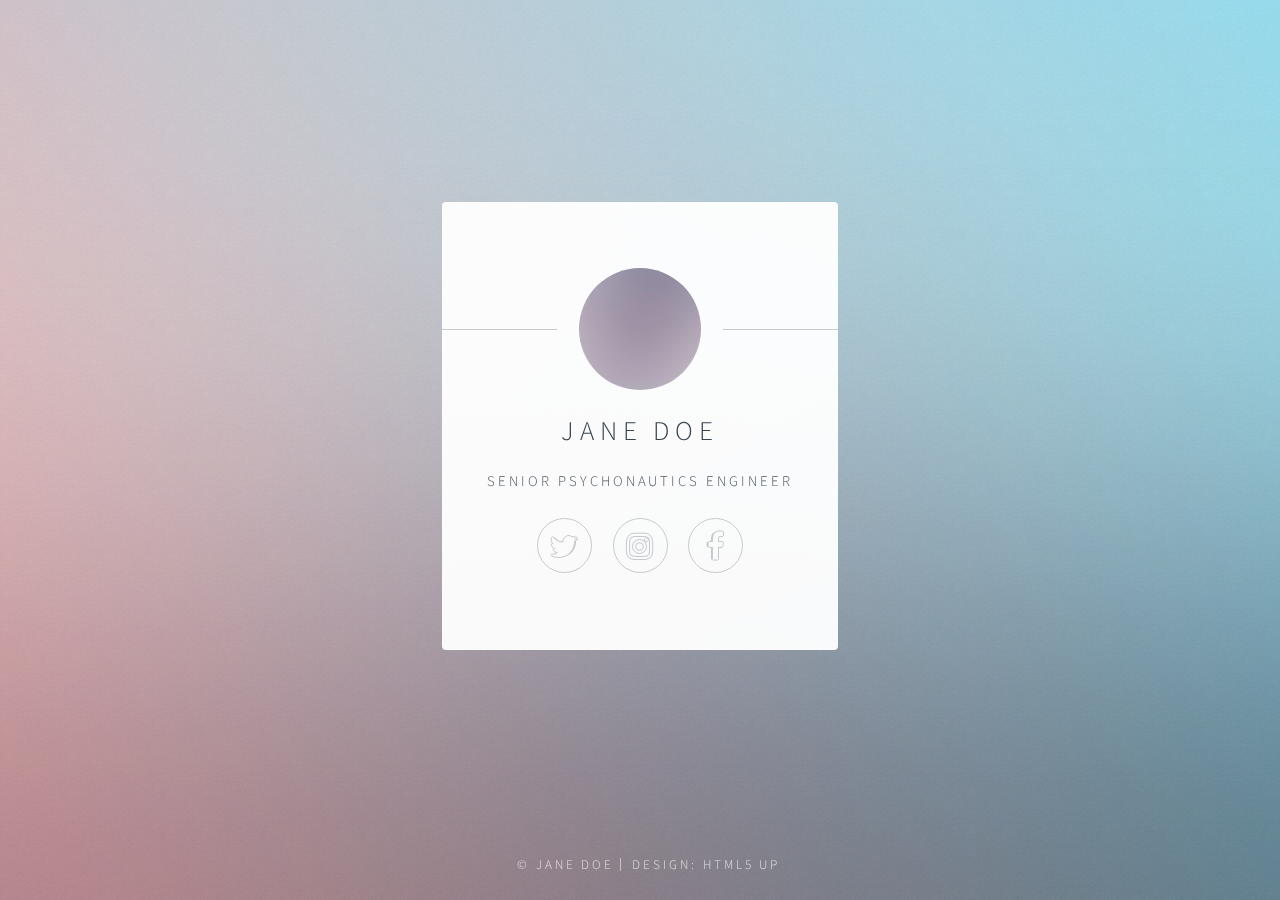
==== index.html @ 3c6aad6d "harry potter assets and webSites" ====
<!DOCTYPE HTML>
<!--
	Identity by HTML5 UP
	html5up.net | @ajlkn
	Free for personal and commercial use under the CCA 3.0 license (html5up.net/license)
-->
<html>
	<head>
		<title>Identity by HTML5 UP</title>
		<meta charset="utf-8" />
		<meta name="viewport" content="width=device-width, initial-scale=1" />
		<!--[if lte IE 8]><script src="assets/js/html5shiv.js"></script><![endif]-->
		<link rel="stylesheet" href="assets/css/main.css" />
		<!--[if lte IE 9]><link rel="stylesheet" href="assets/css/ie9.css" /><![endif]-->
		<!--[if lte IE 8]><link rel="stylesheet" href="assets/css/ie8.css" /><![endif]-->
		<noscript><link rel="stylesheet" href="assets/css/noscript.css" /></noscript>
	</head>
	<body class="is-loading">

		<!-- Wrapper -->
			<div id="wrapper">

				<!-- Main -->
					<section id="main">
						<header>
							<span class="avatar"><img src="images/avatar.jpg" alt="" /></span>
							<h1>Jane Doe</h1>
							<p>Senior Psychonautics Engineer</p>
						</header>
						<!--
						<hr />
						<h2>Extra Stuff!</h2>
						<form method="post" action="#">
							<div class="field">
								<input type="text" name="name" id="name" placeholder="Name" />
							</div>
							<div class="field">
								<input type="email" name="email" id="email" placeholder="Email" />
							</div>
							<div class="field">
								<div class="select-wrapper">
									<select name="department" id="department">
										<option value="">Department</option>
										<option value="sales">Sales</option>
										<option value="tech">Tech Support</option>
										<option value="null">/dev/null</option>
									</select>
								</div>
							</div>
							<div class="field">
								<textarea name="message" id="message" placeholder="Message" rows="4"></textarea>
							</div>
							<div class="field">
								<input type="checkbox" id="human" name="human" /><label for="human">I'm a human</label>
							</div>
							<div class="field">
								<label>But are you a robot?</label>
								<input type="radio" id="robot_yes" name="robot" /><label for="robot_yes">Yes</label>
								<input type="radio" id="robot_no" name="robot" /><label for="robot_no">No</label>
							</div>
							<ul class="actions">
								<li><a href="#" class="button">Get Started</a></li>
							</ul>
						</form>
						<hr />
						-->
						<footer>
							<ul class="icons">
								<li><a href="#" class="fa-twitter">Twitter</a></li>
								<li><a href="#" class="fa-instagram">Instagram</a></li>
								<li><a href="#" class="fa-facebook">Facebook</a></li>
							</ul>
						</footer>
					</section>

				<!-- Footer -->
					<footer id="footer">
						<ul class="copyright">
							<li>&copy; Jane Doe</li><li>Design: <a href="http://html5up.net">HTML5 UP</a></li>
						</ul>
					</footer>

			</div>

		<!-- Scripts -->
			<!--[if lte IE 8]><script src="assets/js/respond.min.js"></script><![endif]-->
			<script>
				if ('addEventListener' in window) {
					window.addEventListener('load', function() { document.body.className = document.body.className.replace(/\bis-loading\b/, ''); });
					document.body.className += (navigator.userAgent.match(/(MSIE|rv:11\.0)/) ? ' is-ie' : '');
				}
			</script>

	</body>
</html>
---- assets/css/main.css ----
@charset "UTF-8";
@import url(font-awesome.min.css);
@import url("http://fonts.googleapis.com/css?family=Source+Sans+Pro:300");

/*
	Identity by HTML5 UP
	html5up.net | @ajlkn
	Free for personal and commercial use under the CCA 3.0 license (html5up.net/license)
*/

/* Reset */

	html, body, div, span, applet, object, iframe, h1, h2, h3, h4, h5, h6, p, blockquote, pre, a, abbr, acronym, address, big, cite, code, del, dfn, em, img, ins, kbd, q, s, samp, small, strike, strong, sub, sup, tt, var, b, u, i, center, dl, dt, dd, ol, ul, li, fieldset, form, label, legend, table, caption, tbody, tfoot, thead, tr, th, td, article, aside, canvas, details, embed, figure, figcaption, footer, header, hgroup, menu, nav, output, ruby, section, summary, time, mark, audio, video {
		margin: 0;
		padding: 0;
		border: 0;
		font-size: 100%;
		font: inherit;
		vertical-align: baseline;
	}

	article, aside, details, figcaption, figure, footer, header, hgroup, menu, nav, section {
		display: block;
	}

	body {
		line-height: 1;
	}

	ol, ul {
		list-style: none;
	}

	blockquote, q {
		quotes: none;
	}

	blockquote:before, blockquote:after, q:before, q:after {
		content: '';
		content: none;
	}

	table {
		border-collapse: collapse;
		border-spacing: 0;
	}

	body {
		-webkit-text-size-adjust: none;
	}

/* Box Model */

	*, *:before, *:after {
		-moz-box-sizing: border-box;
		-webkit-box-sizing: border-box;
		box-sizing: border-box;
	}

/* Basic */

	@media screen and (max-width: 480px) {

		html, body {
			min-width: 320px;
		}

	}

	body.is-loading *, body.is-loading *:before, body.is-loading *:after {
		-moz-animation: none !important;
		-webkit-animation: none !important;
		-ms-animation: none !important;
		animation: none !important;
		-moz-transition: none !important;
		-webkit-transition: none !important;
		-ms-transition: none !important;
		transition: none !important;
	}

	html {
		height: 100%;
	}

	body {
		height: 100%;
		background-color: #ffffff;
		background-image: url("images/overlay.png"), -moz-linear-gradient(60deg, rgba(255, 165, 150, 0.5) 5%, rgba(0, 228, 255, 0.35)), url("../../images/bg.jpg");
		background-image: url("images/overlay.png"), -webkit-linear-gradient(60deg, rgba(255, 165, 150, 0.5) 5%, rgba(0, 228, 255, 0.35)), url("../../images/bg.jpg");
		background-image: url("images/overlay.png"), -ms-linear-gradient(60deg, rgba(255, 165, 150, 0.5) 5%, rgba(0, 228, 255, 0.35)), url("../../images/bg.jpg");
		background-image: url("images/overlay.png"), linear-gradient(60deg, rgba(255, 165, 150, 0.5) 5%, rgba(0, 228, 255, 0.35)), url("../../images/bg.jpg");
		background-repeat: repeat,			no-repeat,			no-repeat;
		background-size: 100px 100px, cover,				cover;
		background-position: top left,		center center,		bottom center;
		background-attachment: fixed,			fixed,				fixed;
	}

		body:after {
			content: '';
			display: block;
			position: fixed;
			top: 0;
			left: 0;
			width: 100%;
			height: inherit;
			opacity: 0;
			z-index: 1;
			background-color: #ffffff;
			background-image: url("images/overlay.png"), -moz-linear-gradient(60deg, rgba(255, 165, 150, 0.5) 5%, rgba(0, 228, 255, 0.35));
			background-image: url("images/overlay.png"), -webkit-linear-gradient(60deg, rgba(255, 165, 150, 0.5) 5%, rgba(0, 228, 255, 0.35));
			background-image: url("images/overlay.png"), -ms-linear-gradient(60deg, rgba(255, 165, 150, 0.5) 5%, rgba(0, 228, 255, 0.35));
			background-image: url("images/overlay.png"), linear-gradient(60deg, rgba(255, 165, 150, 0.5) 5%, rgba(0, 228, 255, 0.35));
			background-repeat: repeat,			no-repeat;
			background-size: 100px 100px, cover;
			background-position: top left,		center center;
			-moz-transition: opacity 1.75s ease-out;
			-webkit-transition: opacity 1.75s ease-out;
			-ms-transition: opacity 1.75s ease-out;
			transition: opacity 1.75s ease-out;
		}

		body.is-loading:after {
			opacity: 1;
		}

/* Type */

	body, input, select, textarea {
		color: #414f57;
		font-family: "Source Sans Pro", Helvetica, sans-serif;
		font-size: 14pt;
		font-weight: 300;
		line-height: 2;
		letter-spacing: 0.2em;
		text-transform: uppercase;
	}

		@media screen and (max-width: 1680px) {

			body, input, select, textarea {
				font-size: 11pt;
			}

		}

		@media screen and (max-width: 480px) {

			body, input, select, textarea {
				font-size: 10pt;
				line-height: 1.75;
			}

		}

	a {
		-moz-transition: color 0.2s ease, border-color 0.2s ease;
		-webkit-transition: color 0.2s ease, border-color 0.2s ease;
		-ms-transition: color 0.2s ease, border-color 0.2s ease;
		transition: color 0.2s ease, border-color 0.2s ease;
		color: inherit;
		text-decoration: none;
	}

		a:before {
			-moz-transition: color 0.2s ease, text-shadow 0.2s ease;
			-webkit-transition: color 0.2s ease, text-shadow 0.2s ease;
			-ms-transition: color 0.2s ease, text-shadow 0.2s ease;
			transition: color 0.2s ease, text-shadow 0.2s ease;
		}

		a:hover {
			color: #ff7496;
		}

	strong, b {
		color: #313f47;
	}

	em, i {
		font-style: italic;
	}

	p {
		margin: 0 0 1.5em 0;
	}

	h1, h2, h3, h4, h5, h6 {
		color: #313f47;
		line-height: 1.5;
		margin: 0 0 0.75em 0;
	}

		h1 a, h2 a, h3 a, h4 a, h5 a, h6 a {
			color: inherit;
			text-decoration: none;
		}

	h1 {
		font-size: 1.85em;
		letter-spacing: 0.22em;
		margin: 0 0 0.525em 0;
	}

	h2 {
		font-size: 1.25em;
	}

	h3 {
		font-size: 1em;
	}

	h4 {
		font-size: 1em;
	}

	h5 {
		font-size: 1em;
	}

	h6 {
		font-size: 1em;
	}

	@media screen and (max-width: 480px) {

		h1 {
			font-size: 1.65em;
		}

	}

	sub {
		font-size: 0.8em;
		position: relative;
		top: 0.5em;
	}

	sup {
		font-size: 0.8em;
		position: relative;
		top: -0.5em;
	}

	hr {
		border: 0;
		border-bottom: solid 1px #c8cccf;
		margin: 3em 0;
	}

/* Form */

	form {
		margin: 0 0 1.5em 0;
	}

		form > .field {
			margin: 0 0 1.5em 0;
		}

			form > .field > :last-child {
				margin-bottom: 0;
			}

	label {
		color: #313f47;
		display: block;
		font-size: 0.9em;
		margin: 0 0 0.75em 0;
	}

	input[type="text"],
	input[type="password"],
	input[type="email"],
	input[type="tel"],
	select,
	textarea {
		-moz-appearance: none;
		-webkit-appearance: none;
		-ms-appearance: none;
		appearance: none;
		border-radius: 4px;
		border: solid 1px #c8cccf;
		color: inherit;
		display: block;
		outline: 0;
		padding: 0 1em;
		text-decoration: none;
		width: 100%;
	}

		input[type="text"]:invalid,
		input[type="password"]:invalid,
		input[type="email"]:invalid,
		input[type="tel"]:invalid,
		select:invalid,
		textarea:invalid {
			box-shadow: none;
		}

		input[type="text"]:focus,
		input[type="password"]:focus,
		input[type="email"]:focus,
		input[type="tel"]:focus,
		select:focus,
		textarea:focus {
			border-color: #ff7496;
		}

	.select-wrapper {
		text-decoration: none;
		display: block;
		position: relative;
	}

		.select-wrapper:before {
			content: "";
			-moz-osx-font-smoothing: grayscale;
			-webkit-font-smoothing: antialiased;
			font-family: FontAwesome;
			font-style: normal;
			font-weight: normal;
			text-transform: none !important;
		}

		.select-wrapper:before {
			color: #c8cccf;
			display: block;
			height: 2.75em;
			line-height: 2.75em;
			pointer-events: none;
			position: absolute;
			right: 0;
			text-align: center;
			top: 0;
			width: 2.75em;
		}

		.select-wrapper select::-ms-expand {
			display: none;
		}

	input[type="text"],
	input[type="password"],
	input[type="email"],
	select {
		height: 2.75em;
	}

	textarea {
		padding: 0.75em 1em;
	}

	input[type="checkbox"],
	input[type="radio"] {
		-moz-appearance: none;
		-webkit-appearance: none;
		-ms-appearance: none;
		appearance: none;
		display: block;
		float: left;
		margin-right: -2em;
		opacity: 0;
		width: 1em;
		z-index: -1;
	}

		input[type="checkbox"] + label,
		input[type="radio"] + label {
			text-decoration: none;
			color: #414f57;
			cursor: pointer;
			display: inline-block;
			font-size: 1em;
			font-weight: 300;
			padding-left: 2.4em;
			padding-right: 0.75em;
			position: relative;
		}

			input[type="checkbox"] + label:before,
			input[type="radio"] + label:before {
				-moz-osx-font-smoothing: grayscale;
				-webkit-font-smoothing: antialiased;
				font-family: FontAwesome;
				font-style: normal;
				font-weight: normal;
				text-transform: none !important;
			}

			input[type="checkbox"] + label:before,
			input[type="radio"] + label:before {
				border-radius: 4px;
				border: solid 1px #c8cccf;
				content: '';
				display: inline-block;
				height: 1.65em;
				left: 0;
				line-height: 1.58125em;
				position: absolute;
				text-align: center;
				top: 0.15em;
				width: 1.65em;
			}

		input[type="checkbox"]:checked + label:before,
		input[type="radio"]:checked + label:before {
			color: #ff7496;
			content: '\f00c';
		}

		input[type="checkbox"]:focus + label:before,
		input[type="radio"]:focus + label:before {
			border-color: #ff7496;
		}

	input[type="checkbox"] + label:before {
		border-radius: 4px;
	}

	input[type="radio"] + label:before {
		border-radius: 100%;
	}

	::-webkit-input-placeholder {
		color: #616f77 !important;
		opacity: 1.0;
	}

	:-moz-placeholder {
		color: #616f77 !important;
		opacity: 1.0;
	}

	::-moz-placeholder {
		color: #616f77 !important;
		opacity: 1.0;
	}

	:-ms-input-placeholder {
		color: #616f77 !important;
		opacity: 1.0;
	}

	.formerize-placeholder {
		color: #616f77 !important;
		opacity: 1.0;
	}

/* Icon */

	.icon {
		text-decoration: none;
		position: relative;
		border-bottom: none;
	}

		.icon:before {
			-moz-osx-font-smoothing: grayscale;
			-webkit-font-smoothing: antialiased;
			font-family: FontAwesome;
			font-style: normal;
			font-weight: normal;
			text-transform: none !important;
		}

		.icon > .label {
			display: none;
		}

/* List */

	ol {
		list-style: decimal;
		margin: 0 0 1.5em 0;
		padding-left: 1.25em;
	}

		ol li {
			padding-left: 0.25em;
		}

	ul {
		list-style: disc;
		margin: 0 0 1.5em 0;
		padding-left: 1em;
	}

		ul li {
			padding-left: 0.5em;
		}

		ul.alt {
			list-style: none;
			padding-left: 0;
		}

			ul.alt li {
				border-top: solid 1px #c8cccf;
				padding: 0.5em 0;
			}

				ul.alt li:first-child {
					border-top: 0;
					padding-top: 0;
				}

		ul.icons {
			cursor: default;
			list-style: none;
			padding-left: 0;
			margin-top: -0.675em;
		}

			ul.icons li {
				display: inline-block;
				padding: 0.675em 0.5em;
			}

				ul.icons li a {
					text-decoration: none;
					position: relative;
					display: block;
					width: 3.75em;
					height: 3.75em;
					border-radius: 100%;
					border: solid 1px #c8cccf;
					line-height: 3.75em;
					overflow: hidden;
					text-align: center;
					text-indent: 3.75em;
					white-space: nowrap;
				}

					ul.icons li a:before {
						-moz-osx-font-smoothing: grayscale;
						-webkit-font-smoothing: antialiased;
						font-family: FontAwesome;
						font-style: normal;
						font-weight: normal;
						text-transform: none !important;
					}

					ul.icons li a:before {
						color: #ffffff;
						text-shadow: 1.25px 0px 0px #c8cccf, -1.25px 0px 0px #c8cccf, 0px 1.25px 0px #c8cccf, 0px -1.25px 0px #c8cccf;
					}

					ul.icons li a:hover:before {
						text-shadow: 1.25px 0px 0px #ff7496, -1.25px 0px 0px #ff7496, 0px 1.25px 0px #ff7496, 0px -1.25px 0px #ff7496;
					}

					ul.icons li a:before {
						position: absolute;
						top: 0;
						left: 0;
						width: inherit;
						height: inherit;
						font-size: 1.85rem;
						line-height: inherit;
						text-align: center;
						text-indent: 0;
					}

					ul.icons li a:hover {
						border-color: #ff7496;
					}

			@media screen and (max-width: 480px) {

				ul.icons li a:before {
					font-size: 1.5rem;
				}

			}

		ul.actions {
			cursor: default;
			list-style: none;
			padding-left: 0;
		}

			ul.actions li {
				display: inline-block;
				padding: 0 0.75em 0 0;
				vertical-align: middle;
			}

				ul.actions li:last-child {
					padding-right: 0;
				}

	dl {
		margin: 0 0 1.5em 0;
	}

		dl dt {
			display: block;
			margin: 0 0 0.75em 0;
		}

		dl dd {
			margin-left: 1.5em;
		}

/* Button */

	input[type="submit"],
	input[type="reset"],
	input[type="button"],
	button,
	.button {
		-moz-appearance: none;
		-webkit-appearance: none;
		-ms-appearance: none;
		appearance: none;
		-moz-transition: background-color 0.2s ease-in-out, border-color 0.2s ease-in-out, color 0.2s ease-in-out;
		-webkit-transition: background-color 0.2s ease-in-out, border-color 0.2s ease-in-out, color 0.2s ease-in-out;
		-ms-transition: background-color 0.2s ease-in-out, border-color 0.2s ease-in-out, color 0.2s ease-in-out;
		transition: background-color 0.2s ease-in-out, border-color 0.2s ease-in-out, color 0.2s ease-in-out;
		display: inline-block;
		height: 2.75em;
		line-height: 2.75em;
		padding: 0 1.5em;
		background-color: transparent;
		border-radius: 4px;
		border: solid 1px #c8cccf;
		color: #414f57 !important;
		cursor: pointer;
		text-align: center;
		text-decoration: none;
		white-space: nowrap;
	}

		input[type="submit"]:hover,
		input[type="reset"]:hover,
		input[type="button"]:hover,
		button:hover,
		.button:hover {
			border-color: #ff7496;
			color: #ff7496 !important;
		}

		input[type="submit"].icon,
		input[type="reset"].icon,
		input[type="button"].icon,
		button.icon,
		.button.icon {
			padding-left: 1.35em;
		}

			input[type="submit"].icon:before,
			input[type="reset"].icon:before,
			input[type="button"].icon:before,
			button.icon:before,
			.button.icon:before {
				margin-right: 0.5em;
			}

		input[type="submit"].fit,
		input[type="reset"].fit,
		input[type="button"].fit,
		button.fit,
		.button.fit {
			display: block;
			width: 100%;
			margin: 0 0 0.75em 0;
		}

		input[type="submit"].small,
		input[type="reset"].small,
		input[type="button"].small,
		button.small,
		.button.small {
			font-size: 0.8em;
		}

		input[type="submit"].big,
		input[type="reset"].big,
		input[type="button"].big,
		button.big,
		.button.big {
			font-size: 1.35em;
		}

		input[type="submit"].disabled, input[type="submit"]:disabled,
		input[type="reset"].disabled,
		input[type="reset"]:disabled,
		input[type="button"].disabled,
		input[type="button"]:disabled,
		button.disabled,
		button:disabled,
		.button.disabled,
		.button:disabled {
			-moz-pointer-events: none;
			-webkit-pointer-events: none;
			-ms-pointer-events: none;
			pointer-events: none;
			opacity: 0.5;
		}

/* Main */

	#main {
		position: relative;
		max-width: 100%;
		min-width: 27em;
		padding: 4.5em 3em 3em 3em ;
		background: #ffffff;
		border-radius: 4px;
		cursor: default;
		opacity: 0.95;
		text-align: center;
		-moz-transform-origin: 50% 50%;
		-webkit-transform-origin: 50% 50%;
		-ms-transform-origin: 50% 50%;
		transform-origin: 50% 50%;
		-moz-transform: rotateX(0deg);
		-webkit-transform: rotateX(0deg);
		-ms-transform: rotateX(0deg);
		transform: rotateX(0deg);
		-moz-transition: opacity 1s ease, -moz-transform 1s ease;
		-webkit-transition: opacity 1s ease, -webkit-transform 1s ease;
		-ms-transition: opacity 1s ease, -ms-transform 1s ease;
		transition: opacity 1s ease, transform 1s ease;
	}

		#main .avatar {
			position: relative;
			display: block;
			margin-bottom: 1.5em;
		}

			#main .avatar img {
				display: block;
				margin: 0 auto;
				border-radius: 100%;
				box-shadow: 0 0 0 1.5em #ffffff;
			}

			#main .avatar:before {
				content: '';
				display: block;
				position: absolute;
				top: 50%;
				left: -3em;
				width: calc(100% + 6em);
				height: 1px;
				z-index: -1;
				background: #c8cccf;
			}

		@media screen and (max-width: 480px) {

			#main {
				min-width: 0;
				width: 100%;
				padding: 4em 2em 2.5em 2em ;
			}

				#main .avatar:before {
					left: -2em;
					width: calc(100% + 4em);
				}

		}

		body.is-loading #main {
			opacity: 0;
			-moz-transform: rotateX(15deg);
			-webkit-transform: rotateX(15deg);
			-ms-transform: rotateX(15deg);
			transform: rotateX(15deg);
		}

/* Footer */

	#footer {
		-moz-align-self: -moz-flex-end;
		-webkit-align-self: -webkit-flex-end;
		-ms-align-self: -ms-flex-end;
		align-self: flex-end;
		width: 100%;
		padding: 1.5em 0 0 0;
		color: rgba(255, 255, 255, 0.75);
		cursor: default;
		text-align: center;
	}

		#footer .copyright {
			margin: 0;
			padding: 0;
			font-size: 0.9em;
			list-style: none;
		}

			#footer .copyright li {
				display: inline-block;
				margin: 0 0 0 0.45em;
				padding: 0 0 0 0.85em;
				border-left: solid 1px rgba(255, 255, 255, 0.5);
				line-height: 1;
			}

				#footer .copyright li:first-child {
					border-left: 0;
				}

/* Wrapper */

	#wrapper {
		display: -moz-flex;
		display: -webkit-flex;
		display: -ms-flex;
		display: flex;
		-moz-align-items: center;
		-webkit-align-items: center;
		-ms-align-items: center;
		align-items: center;
		-moz-justify-content: space-between;
		-webkit-justify-content: space-between;
		-ms-justify-content: space-between;
		justify-content: space-between;
		-moz-flex-direction: column;
		-webkit-flex-direction: column;
		-ms-flex-direction: column;
		flex-direction: column;
		-moz-perspective: 1000px;
		-webkit-perspective: 1000px;
		-ms-perspective: 1000px;
		perspective: 1000px;
		position: relative;
		min-height: 100%;
		padding: 1.5em;
		z-index: 2;
	}

		#wrapper > * {
			z-index: 1;
		}

		#wrapper:before {
			content: '';
			display: block;
		}

		@media screen and (max-width: 360px) {

			#wrapper {
				padding: 0.75em;
			}

		}

		body.is-ie #wrapper {
			height: 100%;
		}
---- assets/css/ie9.css ----
/*
	Identity by HTML5 UP
	html5up.net | @ajlkn
	Free for personal and commercial use under the CCA 3.0 license (html5up.net/license)
*/

/* Basic */

	body {
		background-image: url("../../images/bg.jpg");
		background-repeat: no-repeat;
		background-size: cover;
		background-position: bottom center;
		background-attachment: fixed;
	}

		body:after {
			display: none;
		}

/* List */

	ul.icons li a:before {
		color: #c8cccf;
	}

	ul.icons li a:hover:before {
		color: #ff7496;
	}

/* Wrapper */

	#wrapper {
		text-align: center;
	}

/* Main */

	#main {
		display: inline-block;
	}
---- assets/css/ie8.css ----
/*
	Identity by HTML5 UP
	html5up.net | @ajlkn
	Free for personal and commercial use under the CCA 3.0 license (html5up.net/license)
*/

/* List */

	ul.icons li a {
		-ms-behavior: url("assets/js/PIE.htc");
	}

		ul.icons li a:before {
			text-align: center;
			font-size: 26px;
		}

/* Main */

	#main {
		-ms-behavior: url("assets/js/PIE.htc");
	}

		#main .avatar img {
			-ms-behavior: url("assets/js/PIE.htc");
		}

/* Footer */

	#footer {
		color: #fff;
	}

		#footer .copyright li {
			border-left: solid 1px #fff;
		}
---- assets/css/noscript.css ----
/*
	Identity by HTML5 UP
	html5up.net | @ajlkn
	Free for personal and commercial use under the CCA 3.0 license (html5up.net/license)
*/

/* Basic */

	body:after {
		display: none;
	}

/* Main */

	#main {
		-moz-transform: none !important;
		-webkit-transform: none !important;
		-ms-transform: none !important;
		transform: none !important;
		opacity: 1 !important;
	}
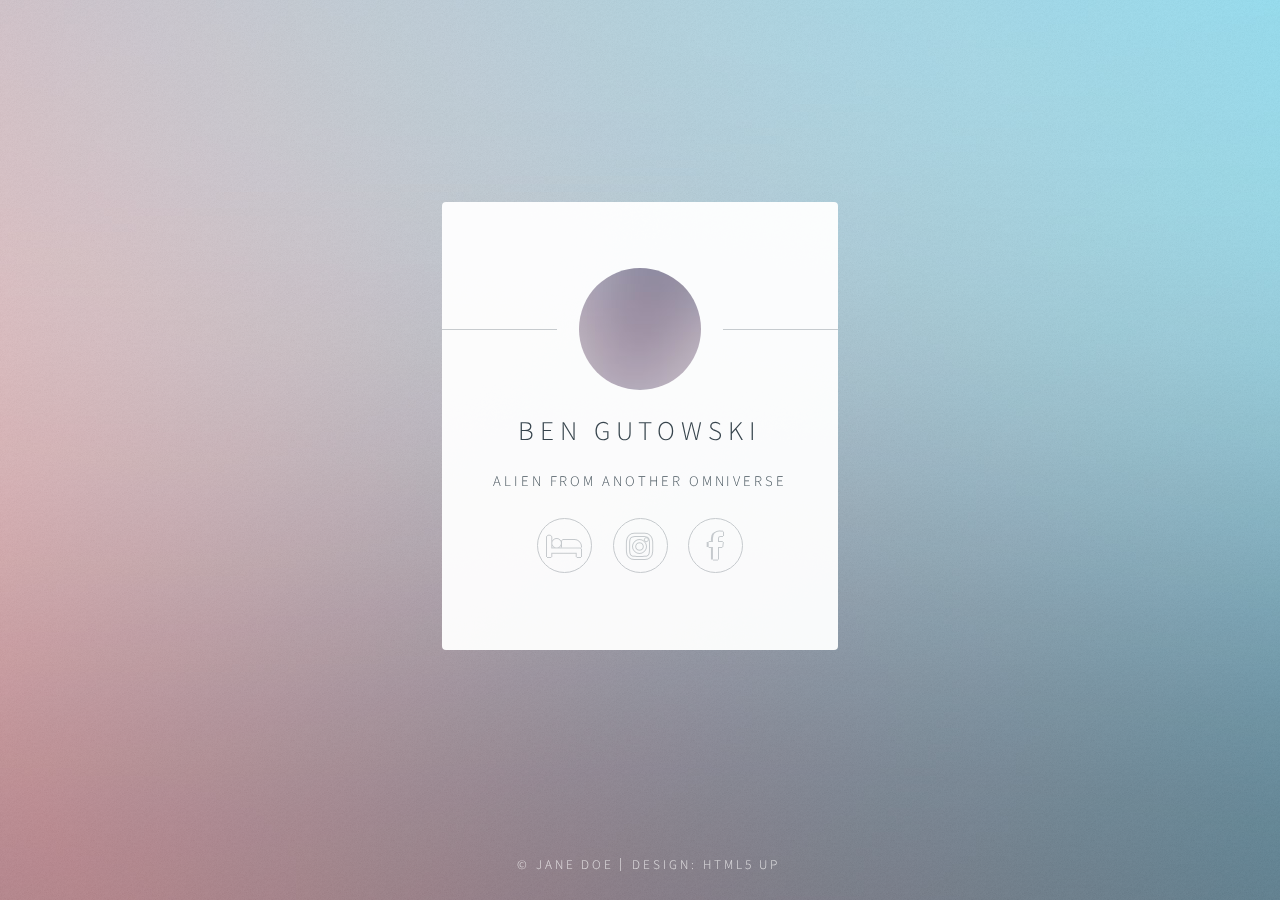
==== commit b588fe15: "icon" ====
--- a/index.html
+++ b/index.html
@@ -6,7 +6,7 @@
 -->
 <html>
 	<head>
-		<title>Identity by HTML5 UP</title>
+		<title>Ben's crazy fun awesome website</title>
 		<meta charset="utf-8" />
 		<meta name="viewport" content="width=device-width, initial-scale=1" />
 		<!--[if lte IE 8]><script src="assets/js/html5shiv.js"></script><![endif]-->
@@ -24,8 +24,8 @@
 					<section id="main">
 						<header>
 							<span class="avatar"><img src="images/avatar.jpg" alt="" /></span>
-							<h1>Jane Doe</h1>
-							<p>Senior Psychonautics Engineer</p>
+							<h1>Ben Gutowski</h1>
+							<p>alien from another omniverse</p>
 						</header>
 						<!--
 						<hr />
@@ -66,7 +66,7 @@
 						-->
 						<footer>
 							<ul class="icons">
-								<li><a href="#" class="fa-twitter">Twitter</a></li>
+								<li><a href="#" class="fa-bed">bed</a></li>
 								<li><a href="#" class="fa-instagram">Instagram</a></li>
 								<li><a href="#" class="fa-facebook">Facebook</a></li>
 							</ul>
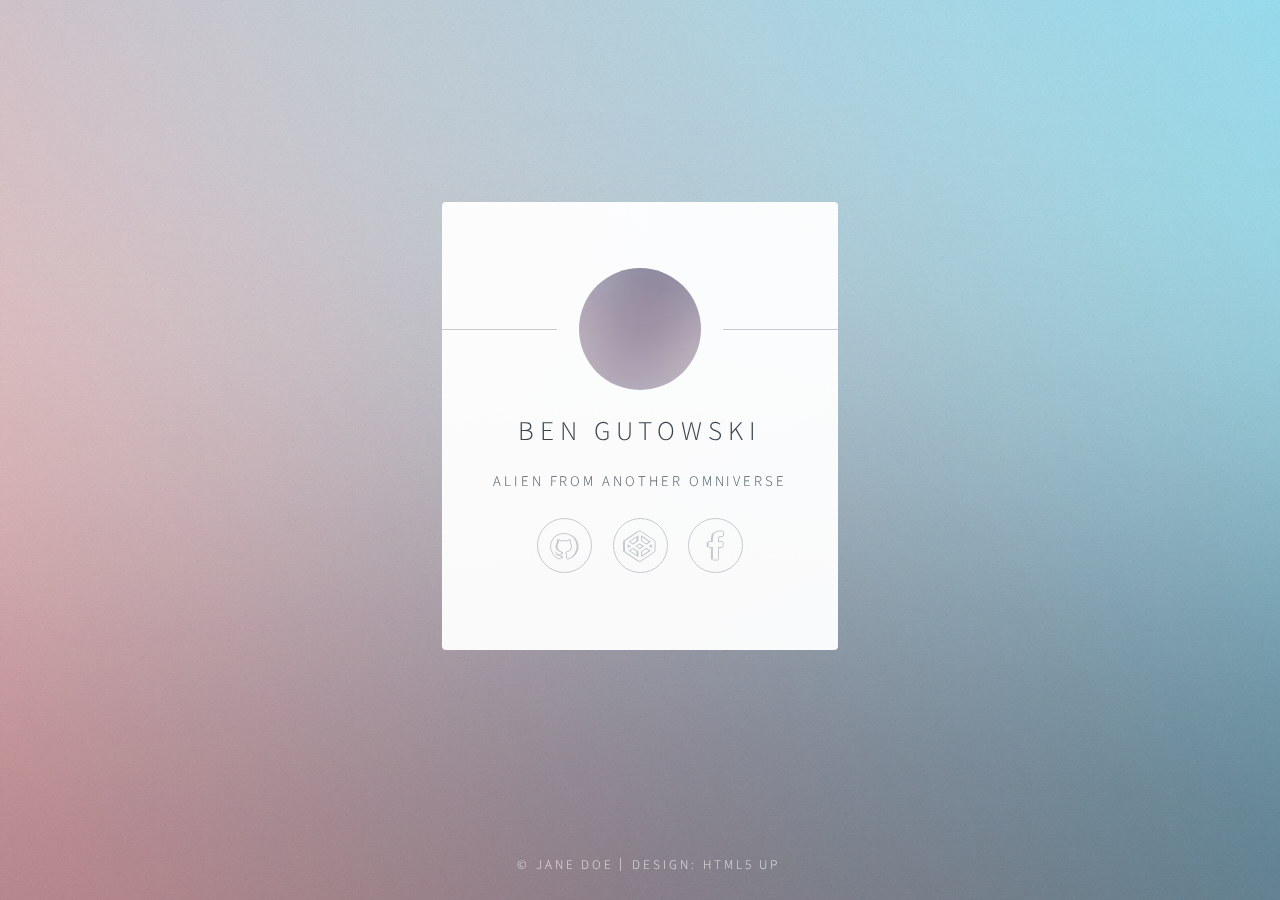
==== commit 57135ac6: "me" ====
--- a/index.html
+++ b/index.html
@@ -66,8 +66,8 @@
 						-->
 						<footer>
 							<ul class="icons">
-								<li><a href="#" class="fa-bed">bed</a></li>
-								<li><a href="#" class="fa-instagram">Instagram</a></li>
+								<li><a href="https://github.com/starwarrior2057/" class="fa-github">github</a></li>
+								<li><a href="#http://codepen.io/DESTROYER2057/" class="fa-codepen">code pen</a></li>
 								<li><a href="#" class="fa-facebook">Facebook</a></li>
 							</ul>
 						</footer>
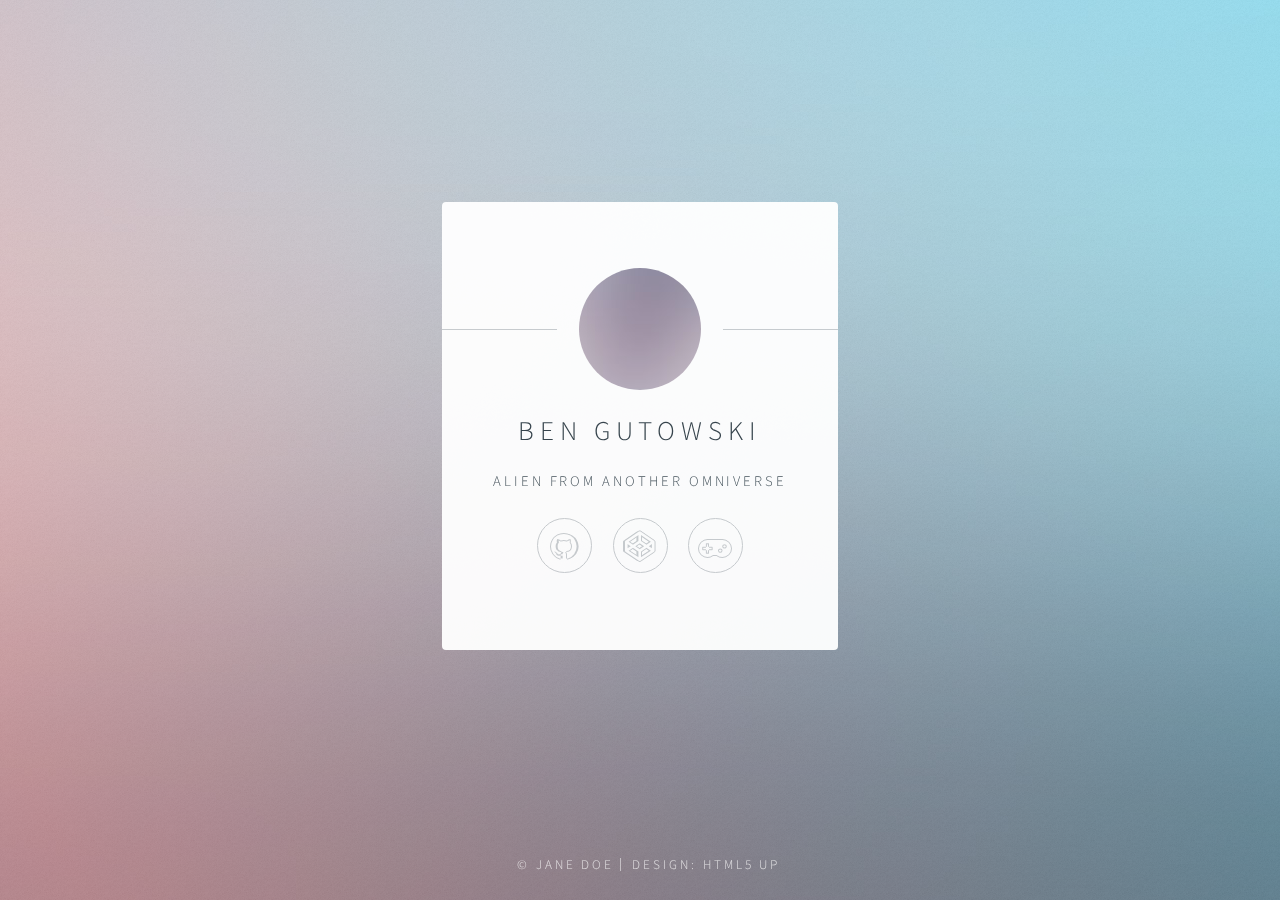
==== commit 48c20965: "HP" ====
--- a/index.html
+++ b/index.html
@@ -67,8 +67,8 @@
 						<footer>
 							<ul class="icons">
 								<li><a href="https://github.com/starwarrior2057/" class="fa-github">github</a></li>
-								<li><a href="#http://codepen.io/DESTROYER2057/" class="fa-codepen">code pen</a></li>
-								<li><a href="#" class="fa-facebook">Facebook</a></li>
+								<li><a href="http://codepen.io/DESTROYER2057/" class="fa-codepen">codepen</a></li>
+								<li><a href="file:///Users/bsdusa05/Desktop/starwarrior2057.github.io/Harry%20potter/index.html" class="fa-gamepad">Harry Potter Through The Ages</a></li>
 							</ul>
 						</footer>
 					</section>
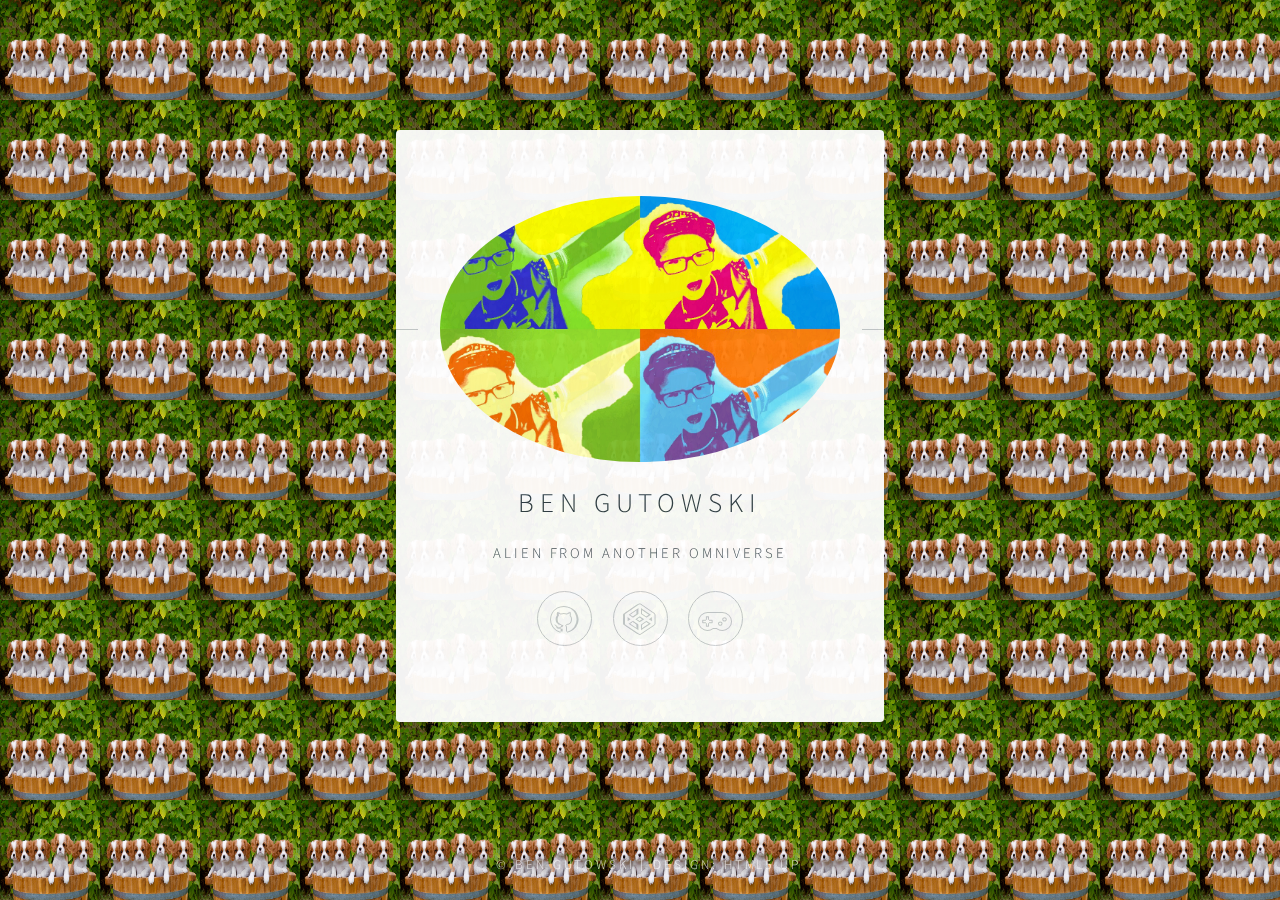
==== commit cf49d672: "puppies" ====
--- a/index.html
+++ b/index.html
@@ -23,7 +23,7 @@
 				<!-- Main -->
 					<section id="main">
 						<header>
-							<span class="avatar"><img src="images/avatar.jpg" alt="" /></span>
+							<span class="avatar"><img src="images/Ben.jpg" alt="" /></span>
 							<h1>Ben Gutowski</h1>
 							<p>alien from another omniverse</p>
 						</header>
@@ -68,7 +68,7 @@
 							<ul class="icons">
 								<li><a href="https://github.com/starwarrior2057/" class="fa-github">github</a></li>
 								<li><a href="http://codepen.io/DESTROYER2057/" class="fa-codepen">codepen</a></li>
-								<li><a href="file:///Users/bsdusa05/Desktop/starwarrior2057.github.io/Harry%20potter/index.html" class="fa-gamepad">Harry Potter Through The Ages</a></li>
+								<li><a href="https://starwarrior2057.github.io/Harry%20potter/index.html" class="fa-gamepad">Harry Potter Through The Ages</a></li>
 							</ul>
 						</footer>
 					</section>
@@ -76,7 +76,7 @@
 				<!-- Footer -->
 					<footer id="footer">
 						<ul class="copyright">
-							<li>&copy; Jane Doe</li><li>Design: <a href="http://html5up.net">HTML5 UP</a></li>
+							<li>&copy; Ben Gutowski</li><li>Design: <a href="http://html5up.net">HTML5 UP</a></li>
 						</ul>
 					</footer>
 
--- a/assets/css/main.css
+++ b/assets/css/main.css
@@ -85,10 +85,10 @@
 	body {
 		height: 100%;
 		background-color: #ffffff;
-		background-image: url("images/overlay.png"), -moz-linear-gradient(60deg, rgba(255, 165, 150, 0.5) 5%, rgba(0, 228, 255, 0.35)), url("../../images/bg.jpg");
-		background-image: url("images/overlay.png"), -webkit-linear-gradient(60deg, rgba(255, 165, 150, 0.5) 5%, rgba(0, 228, 255, 0.35)), url("../../images/bg.jpg");
-		background-image: url("images/overlay.png"), -ms-linear-gradient(60deg, rgba(255, 165, 150, 0.5) 5%, rgba(0, 228, 255, 0.35)), url("../../images/bg.jpg");
-		background-image: url("images/overlay.png"), linear-gradient(60deg, rgba(255, 165, 150, 0.5) 5%, rgba(0, 228, 255, 0.35)), url("../../images/bg.jpg");
+		background-image: url("images/puppies.jpg"), -moz-linear-gradient(60deg, rgba(255, 165, 150, 0.5) 5%, rgba(0, 228, 255, 0.35)), url("../../images/bg.jpg");
+		background-image: url("images/puppies.jpg"), -webkit-linear-gradient(60deg, rgba(255, 165, 150, 0.5) 5%, rgba(0, 228, 255, 0.35)), url("../../images/bg.jpg");
+		background-image: url("images/puppies.jpg"), -ms-linear-gradient(60deg, rgba(255, 165, 150, 0.5) 5%, rgba(0, 228, 255, 0.35)), url("../../images/bg.jpg");
+		background-image: url("images/puppies.jpg"), linear-gradient(60deg, rgba(255, 165, 150, 0.5) 5%, rgba(0, 228, 255, 0.35)), url("../../images/bg.jpg");
 		background-repeat: repeat,			no-repeat,			no-repeat;
 		background-size: 100px 100px, cover,				cover;
 		background-position: top left,		center center,		bottom center;
@@ -735,6 +735,8 @@
 				margin: 0 auto;
 				border-radius: 100%;
 				box-shadow: 0 0 0 1.5em #ffffff;
+				width: 100%;
+				max-width:400px;
 			}
 
 			#main .avatar:before {
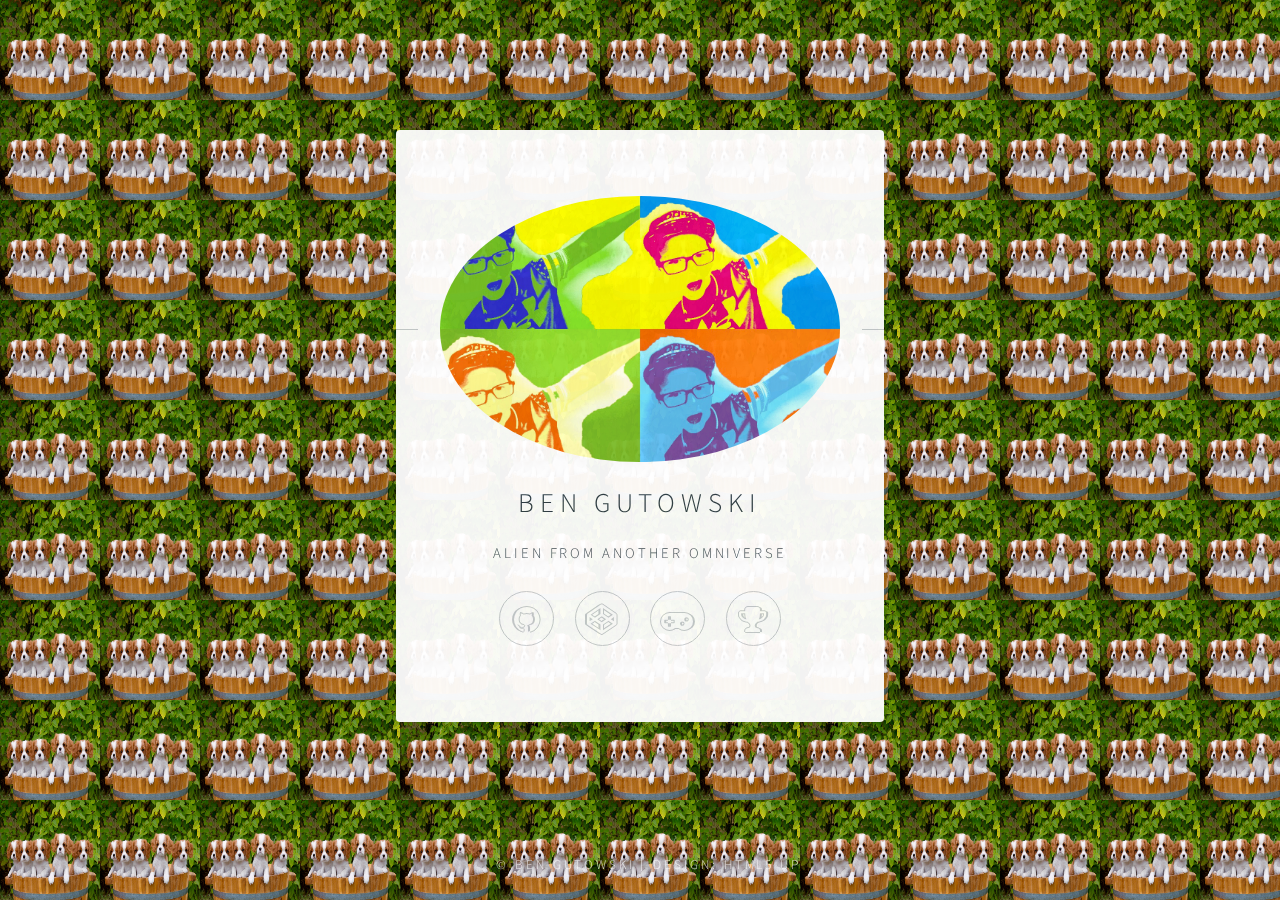
==== commit 11e4c9aa: "trolls" ====
--- a/index.html
+++ b/index.html
@@ -69,6 +69,7 @@
 								<li><a href="https://github.com/starwarrior2057/" class="fa-github">github</a></li>
 								<li><a href="http://codepen.io/DESTROYER2057/" class="fa-codepen">codepen</a></li>
 								<li><a href="https://starwarrior2057.github.io/Harry%20potter/index.html" class="fa-gamepad">Harry Potter Through The Ages</a></li>
+								<li><a href="http://codepen.io/DESTROYER2057/pen/OXAWbA" class="fa-trophy">github</a></li>
 							</ul>
 						</footer>
 					</section>
